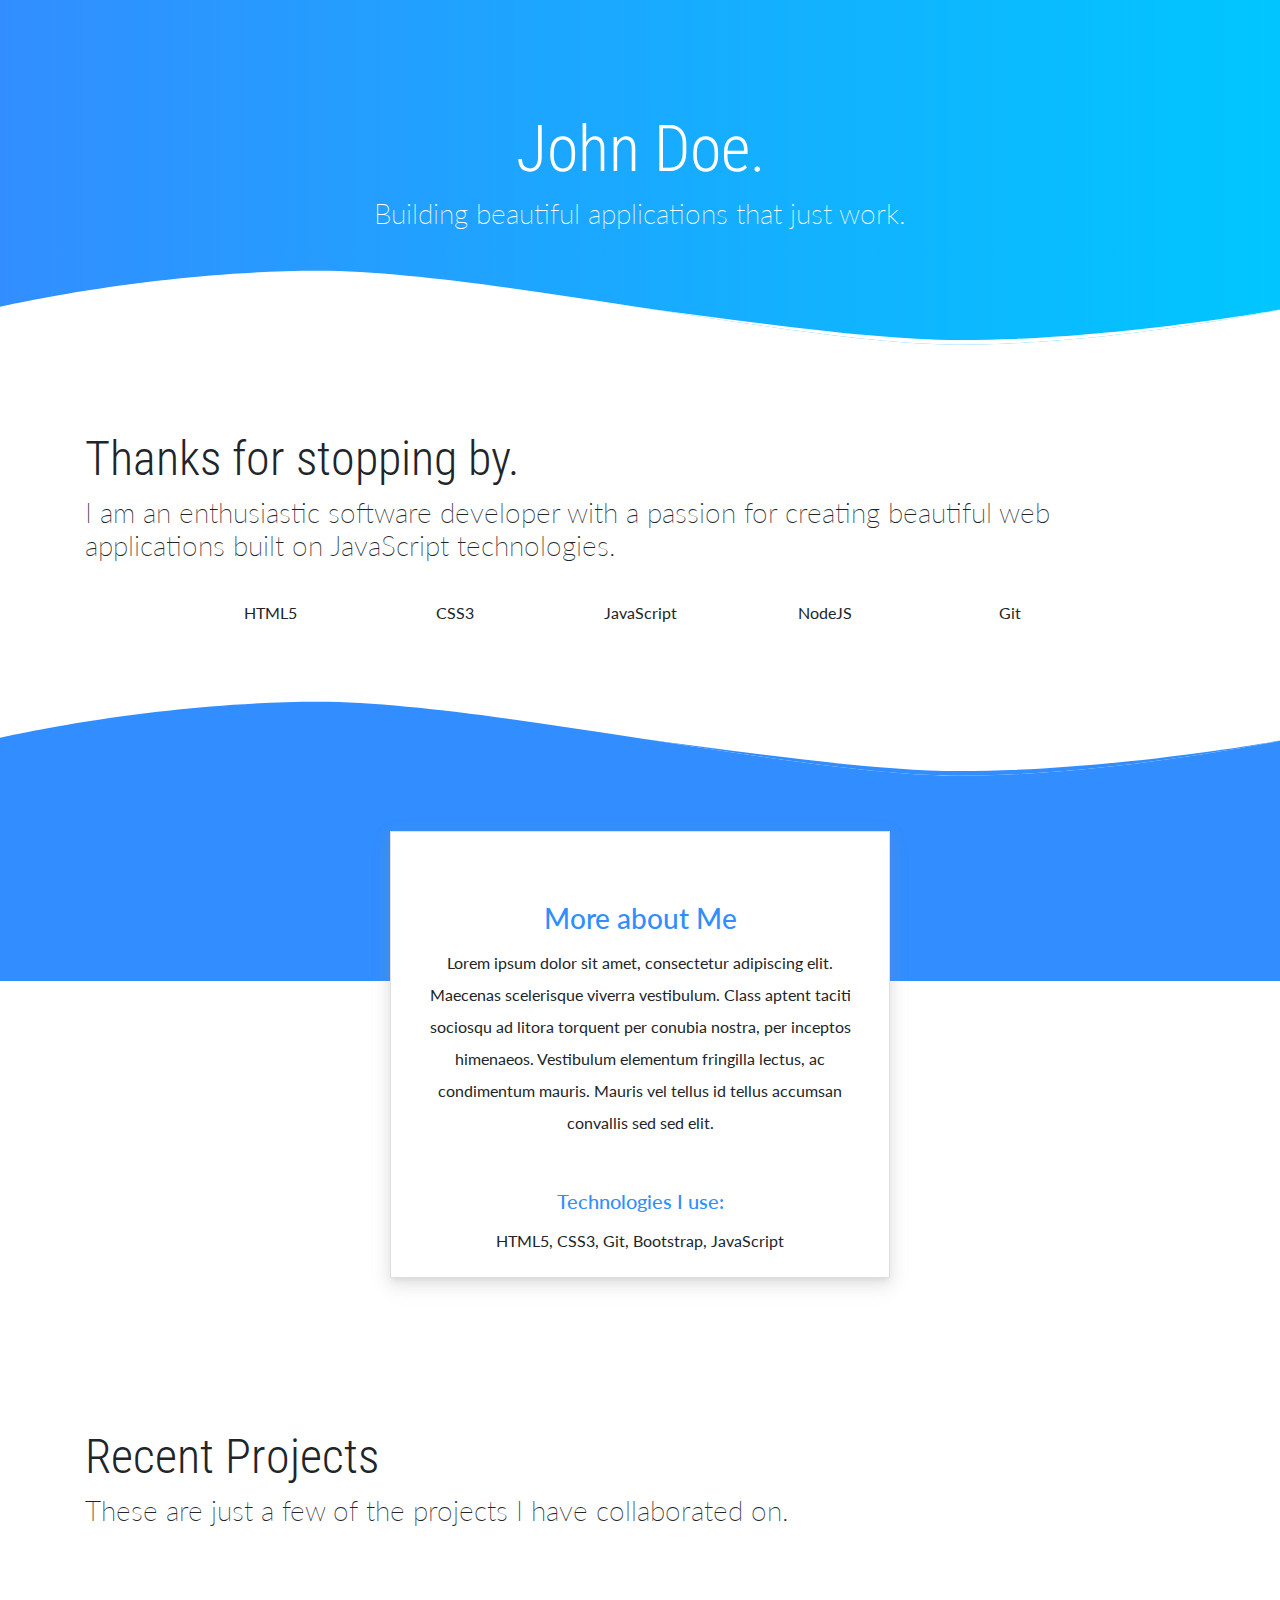
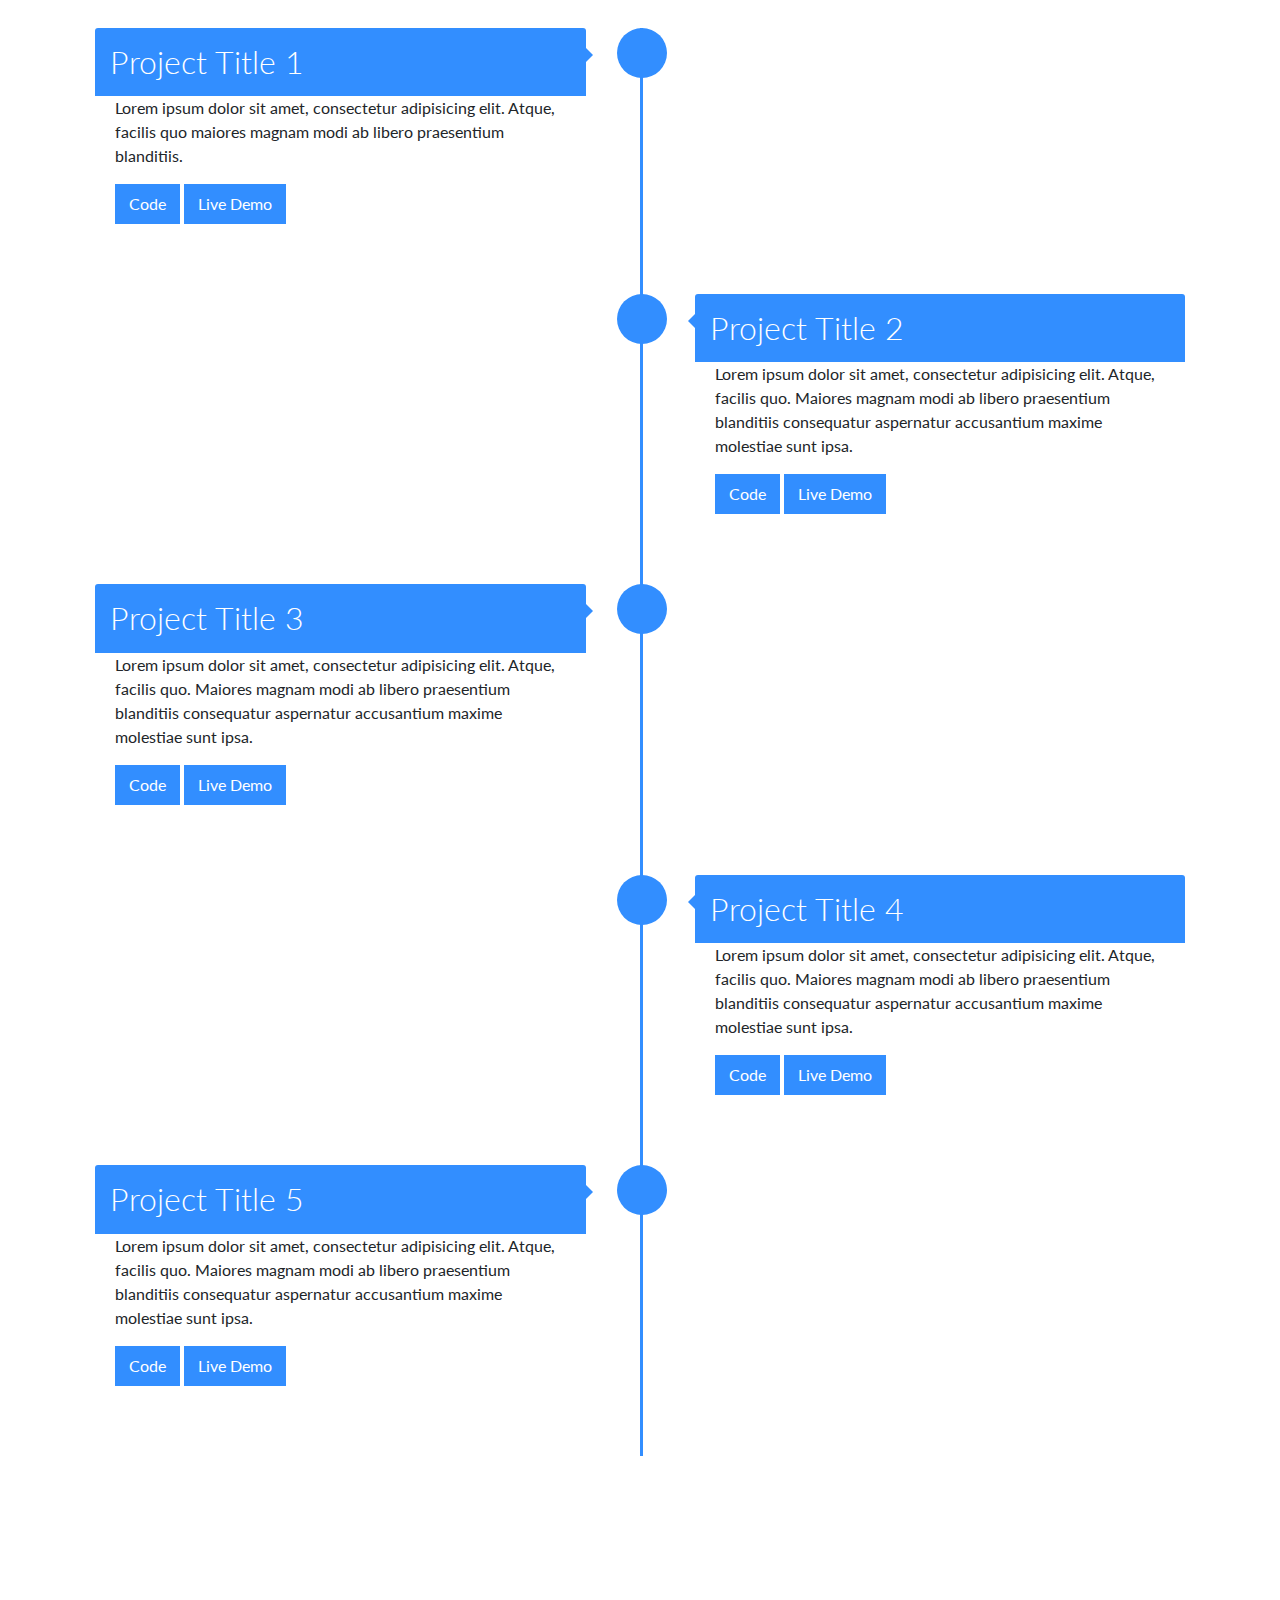
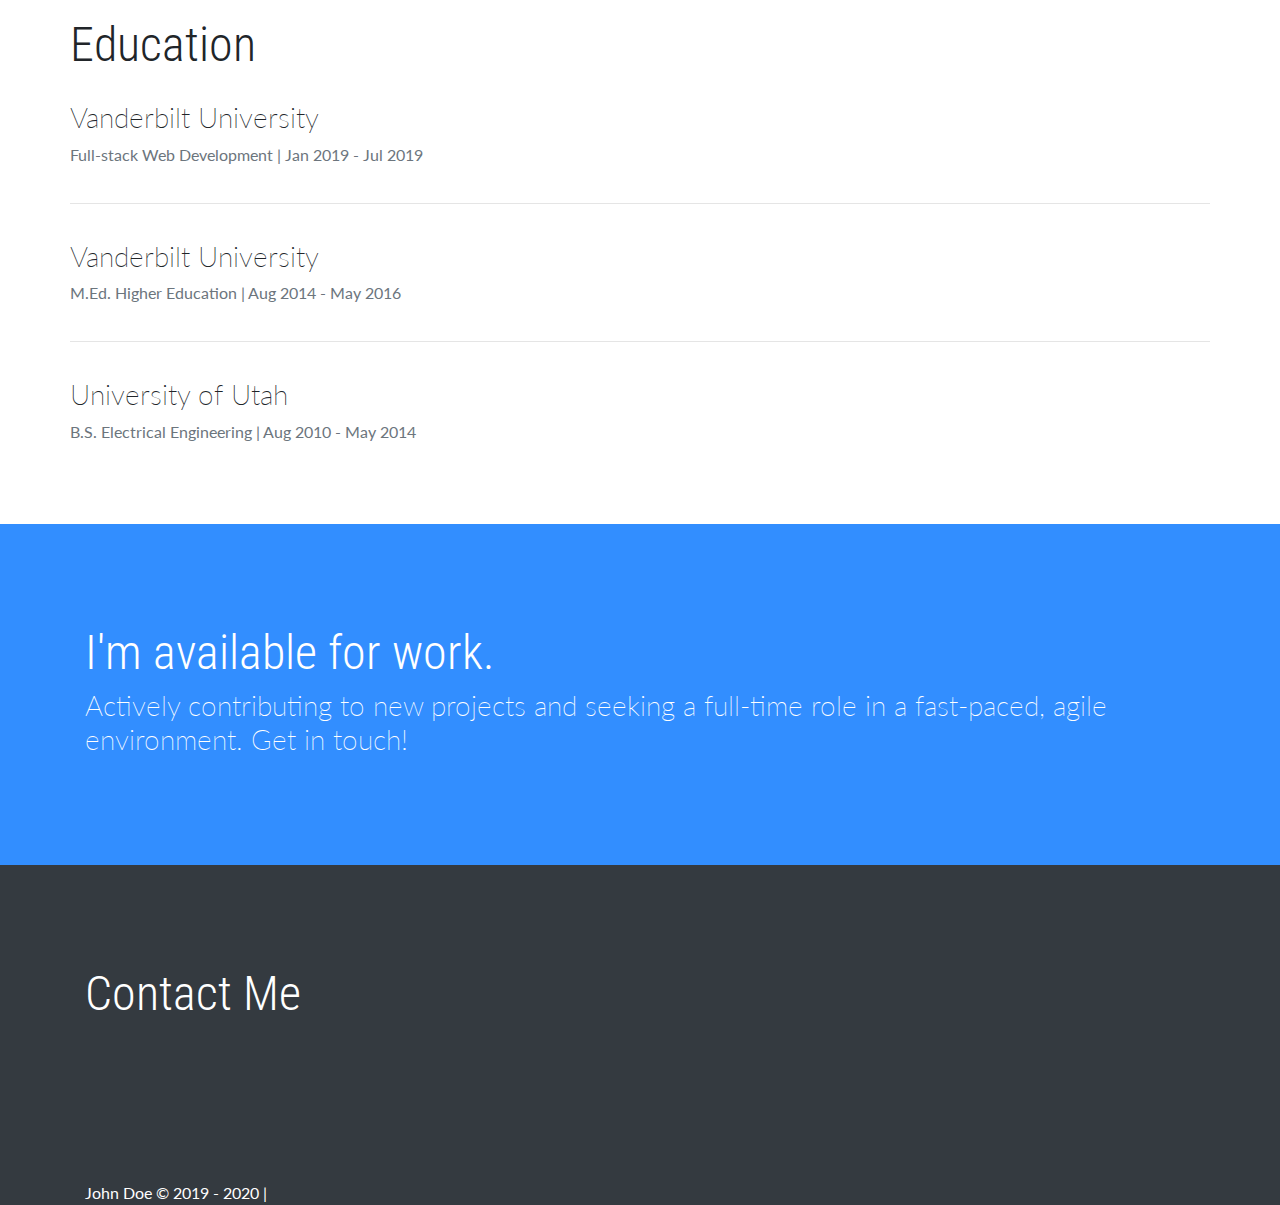
==== portfolio-template-02/index.html @ e802c21c "templates" ====
<!DOCTYPE html>
<html lang="en">

<head>
    <meta charset="UTF-8">
    <meta name="viewport" content="width=device-width, initial-scale=1.0">
    <meta http-equiv="X-UA-Compatible" content="ie=edge">

    <!-- Google Font -->
    <link href="https://fonts.googleapis.com/css?family=Lato:300,400,700" rel="stylesheet">
    <link href="https://fonts.googleapis.com/css?family=Roboto+Condensed:300,400,700" rel="stylesheet">

    <!-- Bootstrap CSS -->
    <link rel="stylesheet" href="https://stackpath.bootstrapcdn.com/bootstrap/4.3.1/css/bootstrap.min.css"
        integrity="sha384-ggOyR0iXCbMQv3Xipma34MD+dH/1fQ784/j6cY/iJTQUOhcWr7x9JvoRxT2MZw1T" crossorigin="anonymous" />

    <!-- Font Awesome -->
    <link rel="stylesheet" href="https://use.fontawesome.com/releases/v5.8.1/css/all.css"
        integrity="sha384-50oBUHEmvpQ+1lW4y57PTFmhCaXp0ML5d60M1M7uH2+nqUivzIebhndOJK28anvf" crossorigin="anonymous" />

    <!-- Custom styles for this template -->
    <link href="assets/css/app.css" rel="stylesheet" />
    <title>John Doe | Portfolio</title>
</head>

<body>

    <header>
        <div class="wave">
            <div class="container header-container">
                <h1 class="name">John Doe.</h1>
                <h3 class="subtitle text-center">Building beautiful applications that just work.</h3>
                <!-- <img src="assets/images/student.png" class="boy" alt="boy image" /> -->
            </div>
        </div>
        <div class="wave-svg">
            <svg xmlns="http://www.w3.org/2000/svg" fill="#fff" opacity="1" width="100%" height="80"
                preserveAspectRatio="none" viewBox="0 0 1600 200">
                <path d="M-8,95.3C-8,95.3,189,2,398,2s604,184.7,800,184.7s412-91.4,412-91.4V271H-8V95.3z" />
                <path
                    d="M1610,95.3c0,0-216,80-412,80c-98,0-245.8-40.5-395.1-80.9c149.4,46.2,297.1,92.3,395.1,92.3C1394,186.7,1610,95.3,1610,95.3z" />
            </svg>
        </div>
    </header>

    <section class="container">
        <h1 class="title">Thanks for stopping by.
        </h1>
        <h3 class="subtitle">I am an enthusiastic software developer with a passion for creating beautiful
            web
            applications
            built on
            JavaScript technologies. </h3>
    </section>


    <section class="container skill-container">
        <div class="row">
            <div class="col-md-10 offset-md-1">

                <div class="row text-center">
                    <div class="col">
                        <div class="skill-bar-title">
                            <i class="fab fa-html5 fa-3x"></i>
                            <p>HTML5</p>
                        </div>
                    </div>

                    <div class="col">
                        <div class="skill-bar-title">
                            <i class="fab fa-css3-alt fa-3x"></i>
                            <p>CSS3</p>
                        </div>
                    </div>
                    <div class="col">
                        <div class="skill-bar-title">
                            <i class="fab fa-js-square fa-3x"></i>
                            <p>JavaScript</p>
                        </div>
                    </div>
                    <div class="col">
                        <div class="skill-bar-title">
                            <i class="fab fa-node fa-3x"></i>
                            <p>NodeJS</p>
                        </div>
                    </div>
                    <div class="col">
                        <div class="skill-bar-title">
                            <i class="fab fa-git fa-3x"></i>
                            <p>Git</p>
                        </div>
                    </div>
                </div>
            </div>
        </div>

    </section>

    <div class="wave-svg-color">
        <svg xmlns="http://www.w3.org/2000/svg" fill="#328eff" opacity="1" width="100%" height="80"
            preserveAspectRatio="none" viewBox="0 0 1600 200">
            <path d="M-8,95.3C-8,95.3,189,2,398,2s604,184.7,800,184.7s412-91.4,412-91.4V271H-8V95.3z" />
            <path
                d="M1610,95.3c0,0-216,80-412,80c-98,0-245.8-40.5-395.1-80.9c149.4,46.2,297.1,92.3,395.1,92.3C1394,186.7,1610,95.3,1610,95.3z" />
        </svg>
    </div>

    <section class="container-color">
    </section>
    <section class="container">
        <div class="card custom-card">
            <div class="card-body">
                <span class="card-icon">
                    <i class="fas fa-code"></i>
                </span>

                <h3 class="card-title">More about Me</h3>
                <p class="card-text">Lorem ipsum dolor sit amet, consectetur adipiscing elit. Maecenas scelerisque
                    viverra vestibulum. Class aptent taciti sociosqu ad litora torquent per conubia nostra, per inceptos
                    himenaeos. Vestibulum elementum fringilla lectus, ac condimentum mauris. Mauris vel tellus id tellus
                    accumsan convallis sed sed elit. </p>
                <h5 class="card-title">
                    Technologies I use:
                </h5>
                <p class="card-text">
                    HTML5, CSS3, Git, Bootstrap, JavaScript
                </p>
            </div>
        </div>
    </section>





    <!-- TIMELINE -->
    <section class="container">
        <h1 class="title">Recent Projects</h1>
        <h3 class="subtitle">These are just a few of the projects I have collaborated on.</h3>
    </section>


    <div class="container">
        <div id="timeline">
            <div class="timeline-item">
                <div class="timeline-icon">
                    <i class="fas fa-star fa-align"></i>

                </div>
                <div class="timeline-content">
                    <h2>Project Title 1</h2>
                    <p>
                        Lorem ipsum dolor sit amet, consectetur adipisicing elit.
                        Atque, facilis quo maiores magnam modi ab libero praesentium blanditiis.
                    </p>
                    <a href="https://github.com" class="btn"><i class="fab fa-github"></i> Code</a>
                    <a href="#" class="btn"><i class="fas fa-tv"></i> Live Demo</a>
                </div>
            </div>

            <div class="timeline-item">
                <div class="timeline-icon">
                    <i class="fas fa-star fa-align"></i>

                </div>
                <div class="timeline-content right">
                    <h2>Project Title 2</h2>
                    <p>
                        Lorem ipsum dolor sit amet, consectetur adipisicing elit. Atque, facilis quo. Maiores magnam
                        modi ab libero praesentium blanditiis consequatur aspernatur accusantium maxime molestiae sunt
                        ipsa.
                    </p>
                    <a href="https://github.com" class="btn"><i class="fab fa-github"></i> Code</a>
                    <a href="#" class="btn"><i class="fas fa-tv"></i> Live Demo</a>
                </div>
            </div>

            <div class="timeline-item">
                <div class="timeline-icon">
                    <i class="fas fa-star fa-align"></i>
                </div>
                <div class="timeline-content">
                    <h2>Project Title 3</h2>
                    <p>
                        Lorem ipsum dolor sit amet, consectetur adipisicing elit. Atque, facilis quo. Maiores magnam
                        modi ab libero praesentium blanditiis consequatur aspernatur accusantium maxime molestiae sunt
                        ipsa.
                    </p>
                    <a href="https://github.com" class="btn"><i class="fab fa-github"></i> Code</a>
                    <a href="#" class="btn"><i class="fas fa-tv"></i> Live Demo</a>

                </div>
            </div>

            <div class="timeline-item">
                <div class="timeline-icon">
                    <i class="fas fa-star fa-align"></i>

                </div>
                <div class="timeline-content right">
                    <h2>Project Title 4</h2>
                    <p>
                        Lorem ipsum dolor sit amet, consectetur adipisicing elit. Atque, facilis quo. Maiores magnam
                        modi ab libero praesentium blanditiis consequatur aspernatur accusantium maxime molestiae sunt
                        ipsa.
                    </p>
                    <a href="https://github.com" class="btn"><i class="fab fa-github"></i> Code</a>
                    <a href="#" class="btn"><i class="fas fa-tv"></i> Live Demo</a>
                </div>
            </div>

            <div class="timeline-item">
                <div class="timeline-icon">
                    <i class="fas fa-star fa-align"></i>
                </div>
                <div class="timeline-content">
                    <h2>Project Title 5</h2>
                    <p>
                        Lorem ipsum dolor sit amet, consectetur adipisicing elit. Atque, facilis quo. Maiores magnam
                        modi ab libero praesentium blanditiis consequatur aspernatur accusantium maxime molestiae sunt
                        ipsa.
                    </p>
                    <a href="https://github.com" class="btn"><i class="fab fa-github"></i> Code</a>
                    <a href="#" class="btn"><i class="fas fa-tv"></i> Live Demo</a>
                </div>
            </div>
        </div>
    </div>


    <!-- EDUCATION -->
    <section class="container education-container">
        <h1 class="title">Education </h1>
        <article class="education-item">
            <h3 class="subtitle">Vanderbilt University</h3>
            <span class="text-muted">Full-stack Web Development | Jan 2019 - Jul 2019</span>
        </article>
        <hr />
        <article class="education-item">
            <h3 class="subtitle">Vanderbilt University</h3>
            <span class="text-muted">M.Ed. Higher Education | Aug 2014 - May 2016</span>
        </article>
        <hr />
        <article class="education-item">
            <h3 class="subtitle">University of Utah</h3>
            <span class="text-muted">B.S. Electrical Engineering | Aug 2010 - May 2014</span>
        </article>



    </section>

    <!-- AVAILABLE FOR WORK -->
    <section class="container-color">
        <div class="container">
            <h1 class="title">I'm available for work.
            </h1>
            <h3 class="subtitle">Actively contributing to new projects and seeking a full-time role in a fast-paced,
                agile environment. Get in touch!</h3>
        </div>
    </section>

    <!-- FOOTER -->
    <section class="container-dark">
        <div class="container">
            <h1>Contact Me</h1>
            <h3 class="intro subtitle">
                <a href="https://twitter.com" class="social-icon"><i class="fab fa-twitter"></i></a>
                <a href="https://linkedin.com/in" class="social-icon"><i class="fab fa-linkedin"></i></a>
                <a href="jttps://github.com/" class="social-icon"><i class="fab fa-github"></i></a>
                <a href="mailto:<YOUREMAIL>" class="social-icon"><i class="fas fa-envelope"></i></a>
            </h3>
        </div>
    </section>

    <footer>
        <div class="container">
            John Doe &copy; 2019 - 2020 |

        </div>
    </footer>


    <script src="https://code.jquery.com/jquery-3.3.1.slim.min.js"
        integrity="sha384-q8i/X+965DzO0rT7abK41JStQIAqVgRVzpbzo5smXKp4YfRvH+8abtTE1Pi6jizo"
        crossorigin="anonymous"></script>
    <script src="https://cdnjs.cloudflare.com/ajax/libs/popper.js/1.14.6/umd/popper.min.js"
        integrity="sha384-wHAiFfRlMFy6i5SRaxvfOCifBUQy1xHdJ/yoi7FRNXMRBu5WHdZYu1hA6ZOblgut"
        crossorigin="anonymous"></script>
    <script src="https://stackpath.bootstrapcdn.com/bootstrap/4.2.1/js/bootstrap.min.js"
        integrity="sha384-B0UglyR+jN6CkvvICOB2joaf5I4l3gm9GU6Hc1og6Ls7i6U/mkkaduKaBhlAXv9k"
        crossorigin="anonymous"></script>
    <script src="assets/js/app.js"></script>
</body>

</html>
---- portfolio-template-02/assets/css/app.css ----
html, body {
  font-family: 'Lato', sans-serif;
}

h1 {
  font-size:3em;
  font-family: 'Roboto Condensed', sans-serif;
  font-weight: 300;
}

.name {
  font-size:4em;
  font-family: 'Roboto Condensed', sans-serif;
  font-weight: 300;
}

footer {
  background-color: #343a40;
  color: #fff;
  display: flex;
  align-items: flex-start;
}

footer a {
  color: #fff;
}

.header-container {
  display: flex;
  align-items: center;
  flex-direction: column;
}

.wave {
  background: linear-gradient(to left, #00c6ff, #328eff);
  min-height: 350px;
  color: #fff;
  display: flex;
  flex-direction: column;
  justify-content: center;
  align-items: center;
}

.wave-svg{
  width: 100%;
  transform: translateY(-80px);
}

.wave-svg-secondary{
  width: 100%;
}

.wave-svg-color {
  margin-top: 30px;
}

.custom-card {
  transform: translateY(-150px);
  text-align: center;
  width:500px;
  max-width: 90%;
  margin: 0 auto;
  
}

.card {
  border-radius: 0;
  box-shadow:0 8px 17px 2px rgba(152,152,152,0.14),0 3px 14px 2px rgba(152,152,152,0.12),0 5px 5px -3px rgba(152,152,152,0.2);
}

.education-container {
  padding: 60px 0;
}

.education-item {
  padding: 20px 0;
}

.container-color, .container-dark {
  padding: 100px 0;
  color: #fff;
}

.container-color {
  background-color: #328eff;
}

.container-dark {
  background-color: #343a40;
}

.card-title {
  margin-top: 50px;
  color: #328eff;
  text-align: center;
}

.card-text {
  line-height: 2;
}

.card-icon{
  color: #328eff;
  font-size: 50px;
}

.subtitle {
    font-weight: 200;
}
.boy {
    display: block;
    height: 200px;
    margin-top: 50px;
}

.start-project-card {
    min-height: 200px;
    width: 100%;
}

.card-flex{
    display: flex;
    align-items: flex-start;
    justify-content: center;
    flex-direction: column;
}

.social-icon {
    color: #fff;
    font-size: 36px;
    margin-right: 40px;
}

.skill-container{
    padding: 30px;
}

.fa-align {
  margin: auto;
  color: #fff;
} 

#timeline .timeline-item:after, #timeline .timeline-item:before {
	 content: '';
	 display: block;
	 width: 100%;
	 clear: both;
}
 
 #timeline {
	 width: 100%;
	 margin: 100px auto;
	 position: relative;
	 padding: 0 10px;
	 transition: all 0.4s ease;
}
 #timeline:before {
	 content: "";
	 width: 3px;
	 height: 100%;
	 background: #328eff;
	 left: 50%;
	 top: 0;
	 position: absolute;
}
 #timeline:after {
	 content: "";
	 clear: both;
	 display: table;
	 width: 100%;
}
 #timeline .timeline-item {
	 margin-bottom: 50px;
	 position: relative;
}
 #timeline .timeline-item .timeline-icon {
	 background: #328eff;
	 width: 50px;
	 height: 50px;
	 position: absolute;
	 top: 0;
	 left: 50%;
	 overflow: hidden;
	 margin-left: -23px;
	 border-radius: 50%;
}
 #timeline .timeline-item .timeline-icon {
	 display:flex;
}
 #timeline .timeline-item .timeline-content {
	 width: 45%;
	 background: #fff;
	 padding: 20px;
	 border-radius: 0;
	 transition: all 0.3s ease;
}
 #timeline .timeline-item .timeline-content h2 {
	 padding: 15px;
	 background: #328eff;
	 color: #fff;
	 margin: -20px -20px 0 -20px;
	 font-weight: 300;
	 -webkit-border-radius: 3px 3px 0 0;
	 -moz-border-radius: 3px 3px 0 0;
	 -ms-border-radius: 3px 3px 0 0;
	 border-radius: 3px 3px 0 0;
}
 #timeline .timeline-item .timeline-content:before {
	 content: '';
	 position: absolute;
	 left: 45%;
	 top: 20px;
	 width: 0;
	 height: 0;
	 border-top: 7px solid transparent;
	 border-bottom: 7px solid transparent;
	 border-left: 7px solid #328eff;
}
 #timeline .timeline-item .timeline-content.right {
	 float: right;
}
 #timeline .timeline-item .timeline-content.right:before {
	 content: '';
	 right: 45%;
	 left: inherit;
	 border-left: 0;
	 border-right: 7px solid #328eff;
}
 .btn {
	 background-color: #328eff;
   border: 2px solid #328eff;
   color: #fff;
   border-radius: 0;

}

 @media screen and (max-width: 768px) {
	 #timeline {
		 margin: 30px;
		 padding: 0px;
		 width: 90%;
	}
	 #timeline:before {
		 left: 0;
	}
	 #timeline .timeline-item .timeline-content {
		 width: 90%;
		 float: right;
	}
	 #timeline .timeline-item .timeline-content:before, #timeline .timeline-item .timeline-content.right:before {
		 left: 10%;
		 margin-left: -6px;
		 border-left: 0;
		 border-right: 7px solid #328eff;
	}
	 #timeline .timeline-item .timeline-icon {
		 left: 0;
	}
}
 


.modal {
  position: fixed;
  top: 0;
  right: 0;
  bottom: 0;
  left: 0;
  overflow: hidden;
}

.modal-dialog {
  position: fixed;
  margin: 0;
  min-width: 100%;
  height: 100%;
  padding: 0;
}

.modal-content {
  position: absolute;
  top: 0;
  right: 0;
  bottom: 0;
  left: 0;
  border-radius: 0;
  box-shadow: none;
}

.modal-header {
  position: absolute;
  top: 0;
  right: 0;
  left: 0;
  height: 50px;
  padding: 10px;
  background: #328eff;
  border: 0;
  border-radius: 0;
}

.modal-title {
  font-weight: 300;
  font-size: 2em;
  color: #fff;
  line-height: 30px;
}

.modal-body {
  position: absolute;
  top: 50px;
  bottom: 60px;
  width: 100%;
  font-weight: 300;
  overflow: auto;
}

.modal-footer {
  position: absolute;
  right: 0;
  bottom: 0;
  left: 0;
  height: 60px;
  padding: 10px;
  background: #f1f3f5;
}
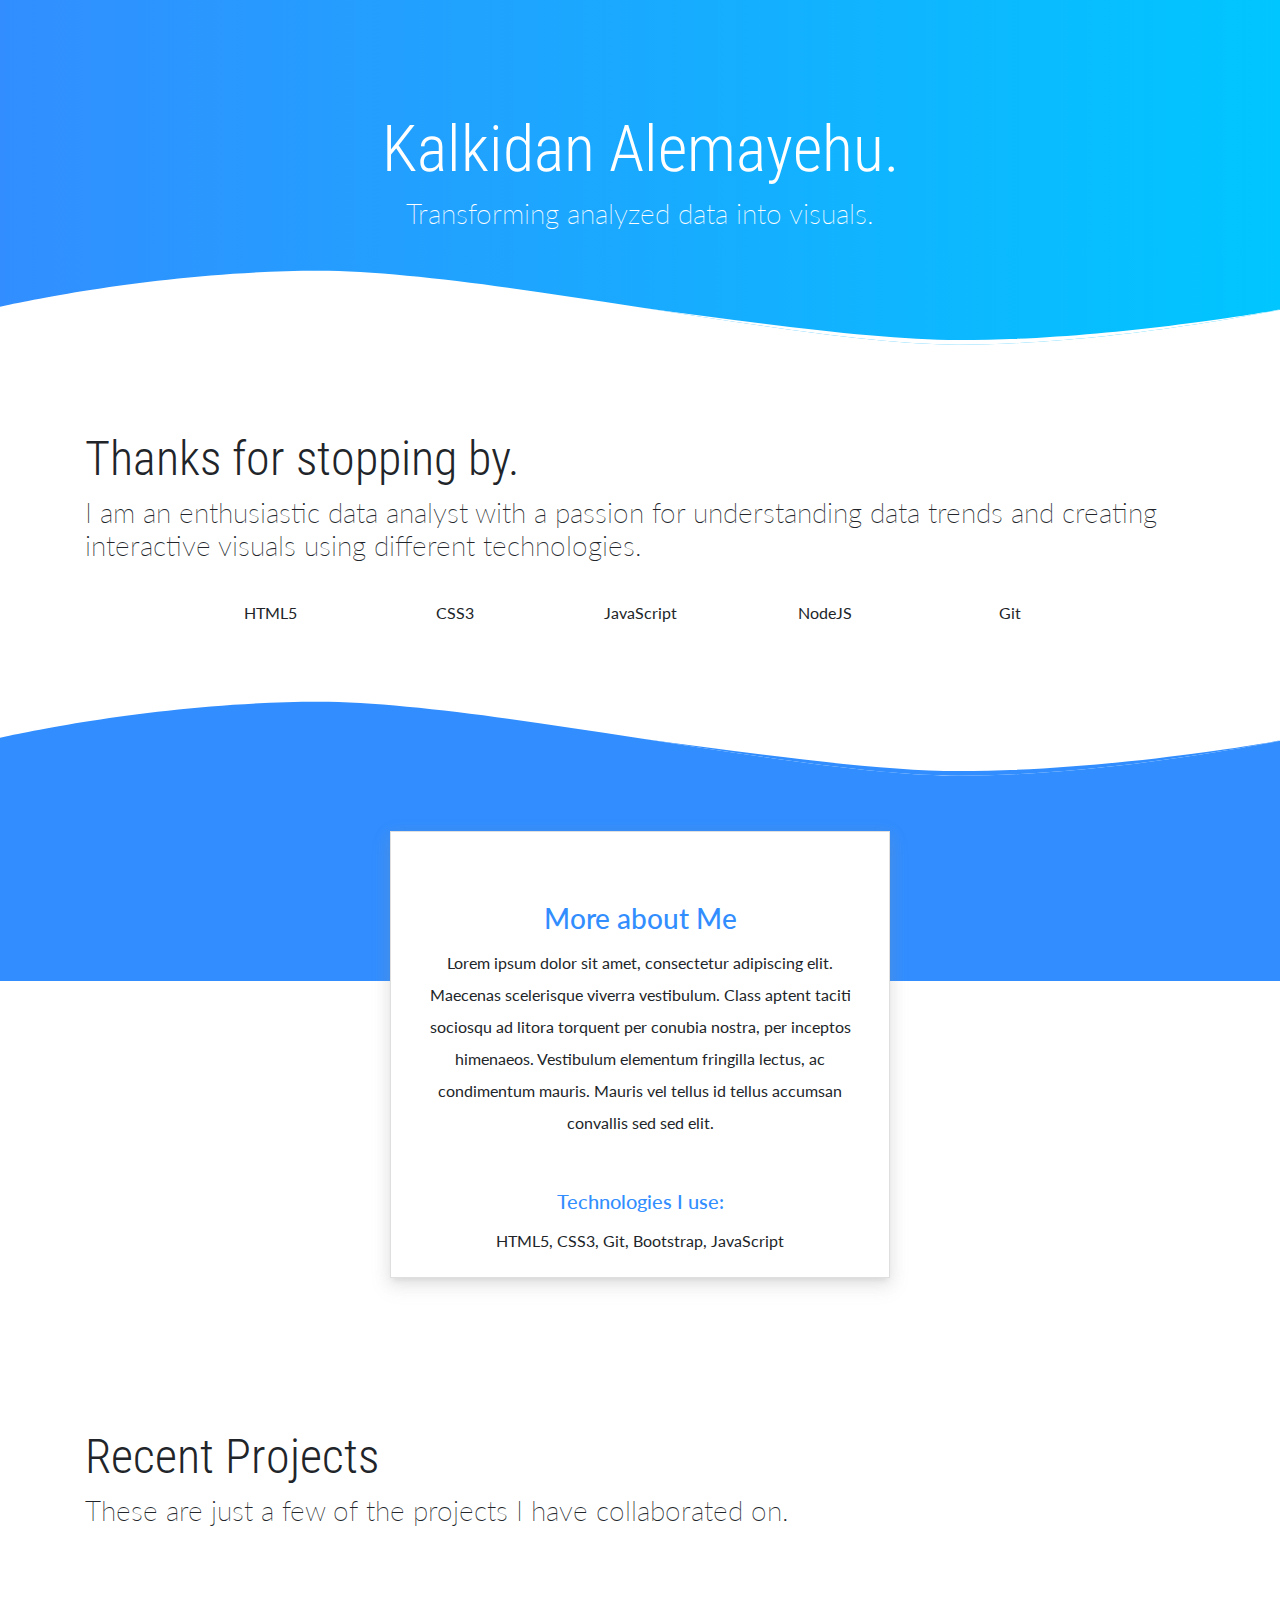
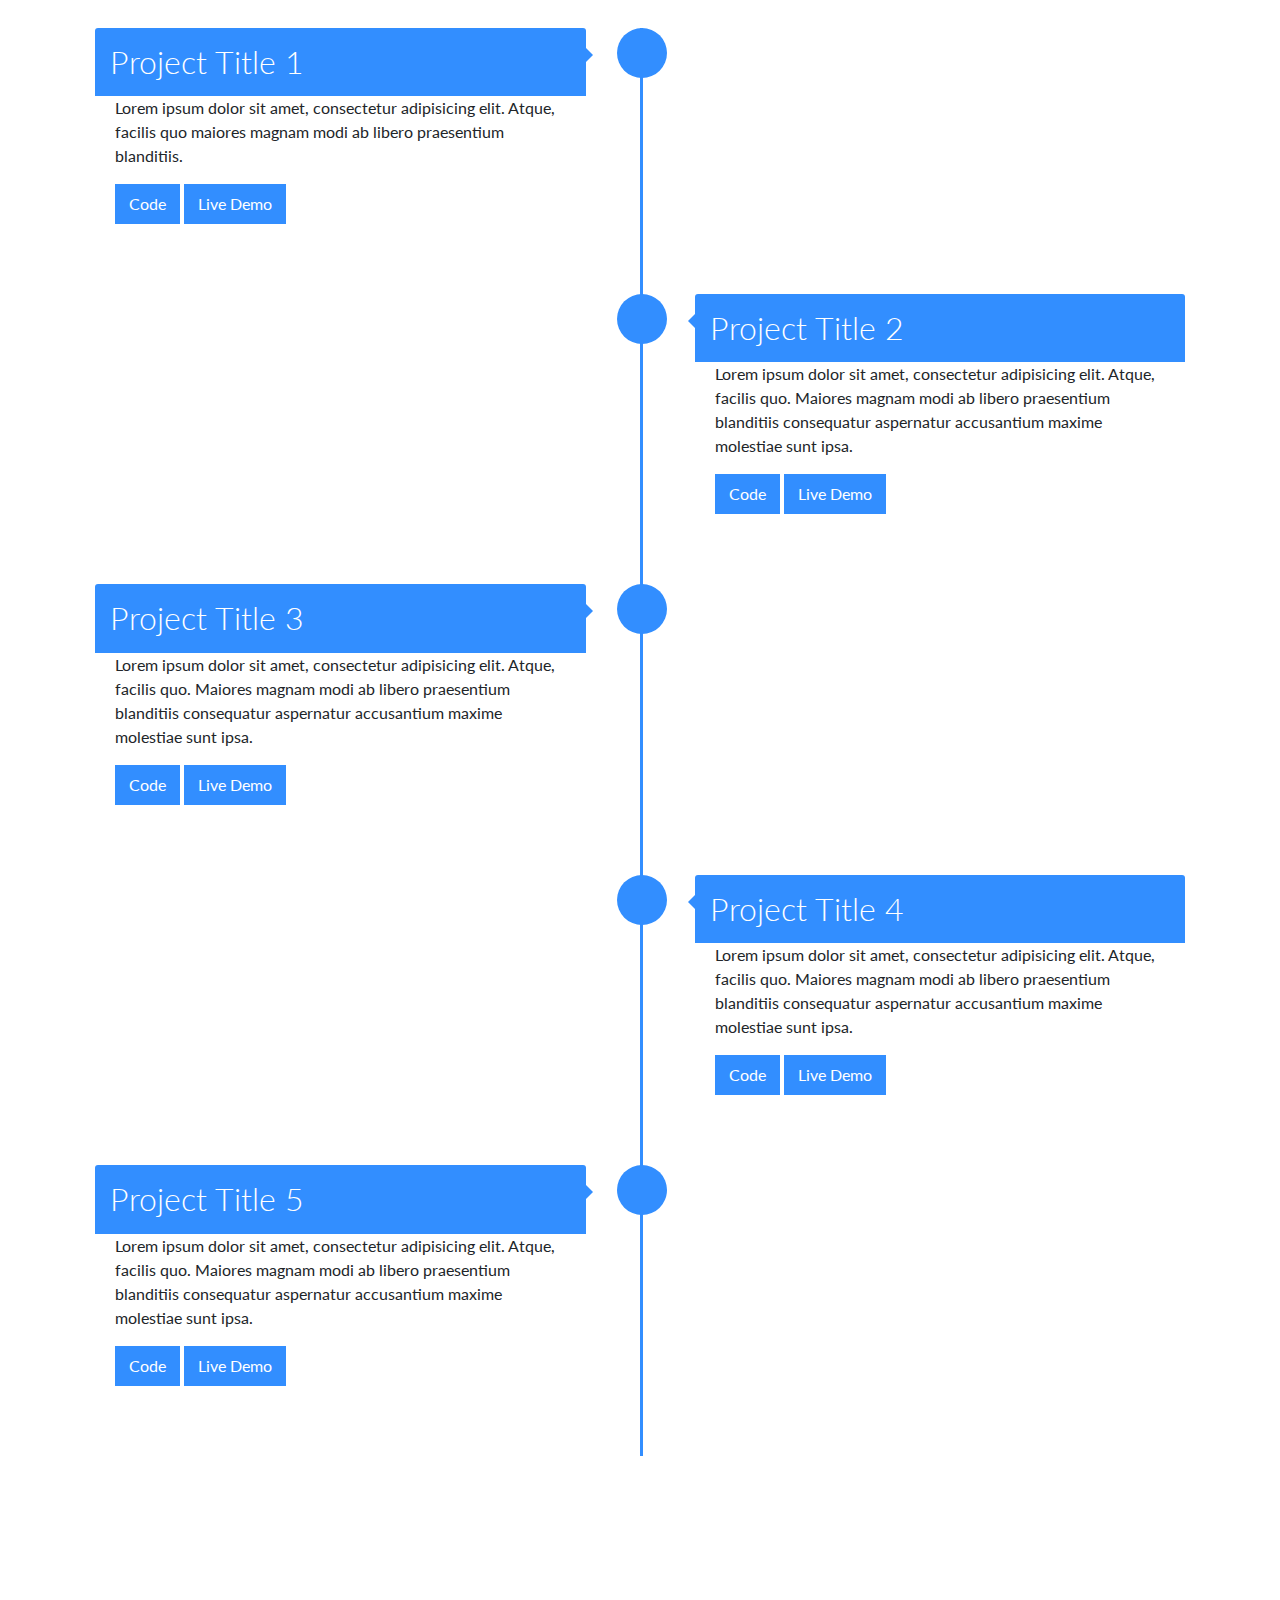
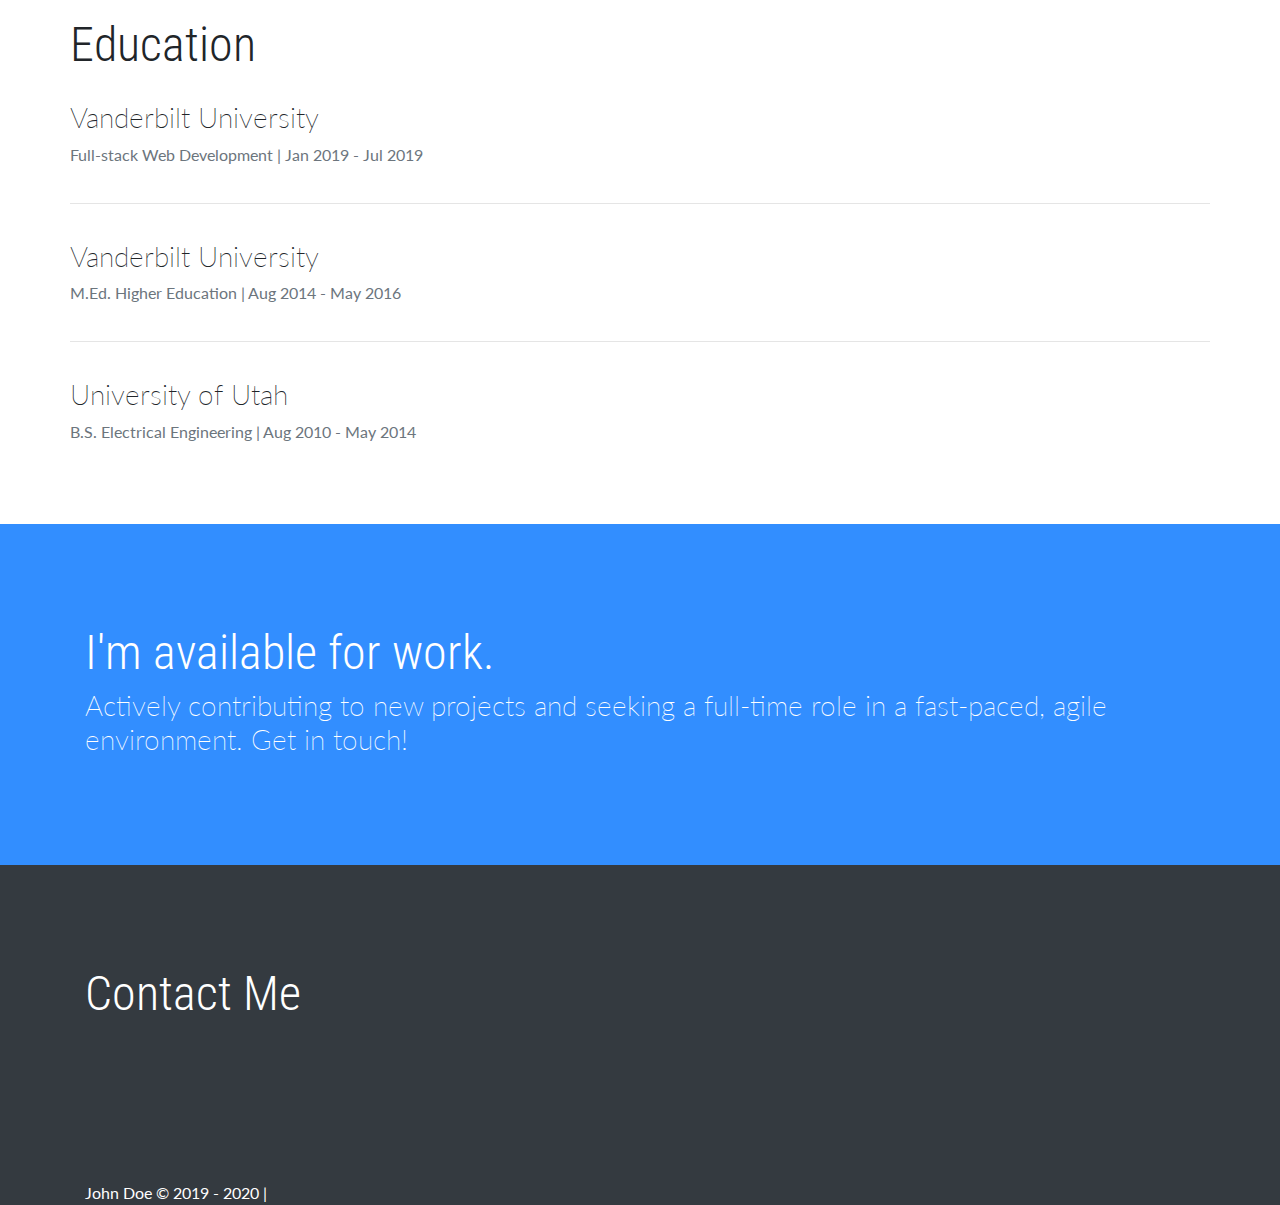
==== commit 22f6b377: "Personal portfolio" ====
--- a/portfolio-template-02/index.html
+++ b/portfolio-template-02/index.html
@@ -20,7 +20,7 @@
 
     <!-- Custom styles for this template -->
     <link href="assets/css/app.css" rel="stylesheet" />
-    <title>John Doe | Portfolio</title>
+    <title>Kalkidan Alemayehu | Portfolio</title>
 </head>
 
 <body>
@@ -28,8 +28,8 @@
     <header>
         <div class="wave">
             <div class="container header-container">
-                <h1 class="name">John Doe.</h1>
-                <h3 class="subtitle text-center">Building beautiful applications that just work.</h3>
+                <h1 class="name">Kalkidan Alemayehu.</h1>
+                <h3 class="subtitle text-center">Transforming analyzed data into visuals.</h3>
                 <!-- <img src="assets/images/student.png" class="boy" alt="boy image" /> -->
             </div>
         </div>
@@ -46,11 +46,7 @@
     <section class="container">
         <h1 class="title">Thanks for stopping by.
         </h1>
-        <h3 class="subtitle">I am an enthusiastic software developer with a passion for creating beautiful
-            web
-            applications
-            built on
-            JavaScript technologies. </h3>
+        <h3 class="subtitle">I am an enthusiastic data analyst with a passion for understanding data trends and creating interactive visuals using different technologies.</h3>
     </section>
 
 
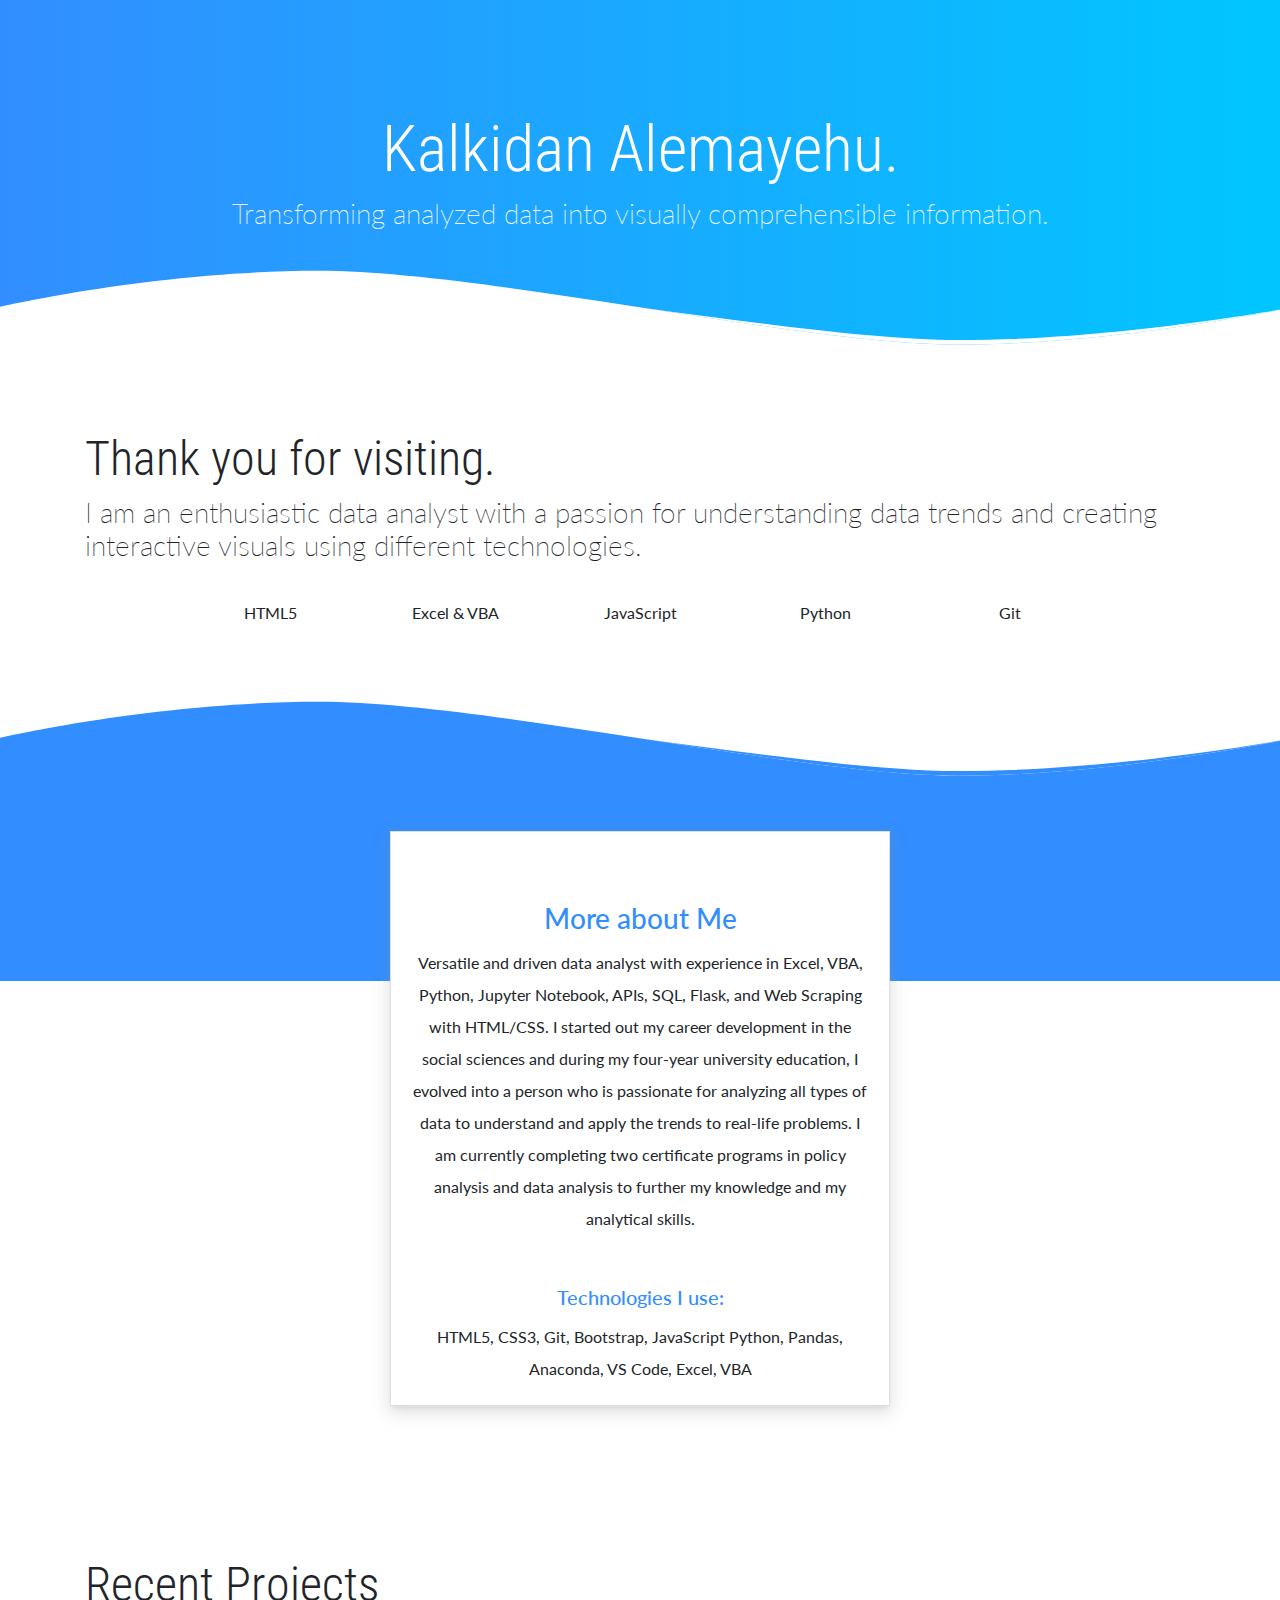
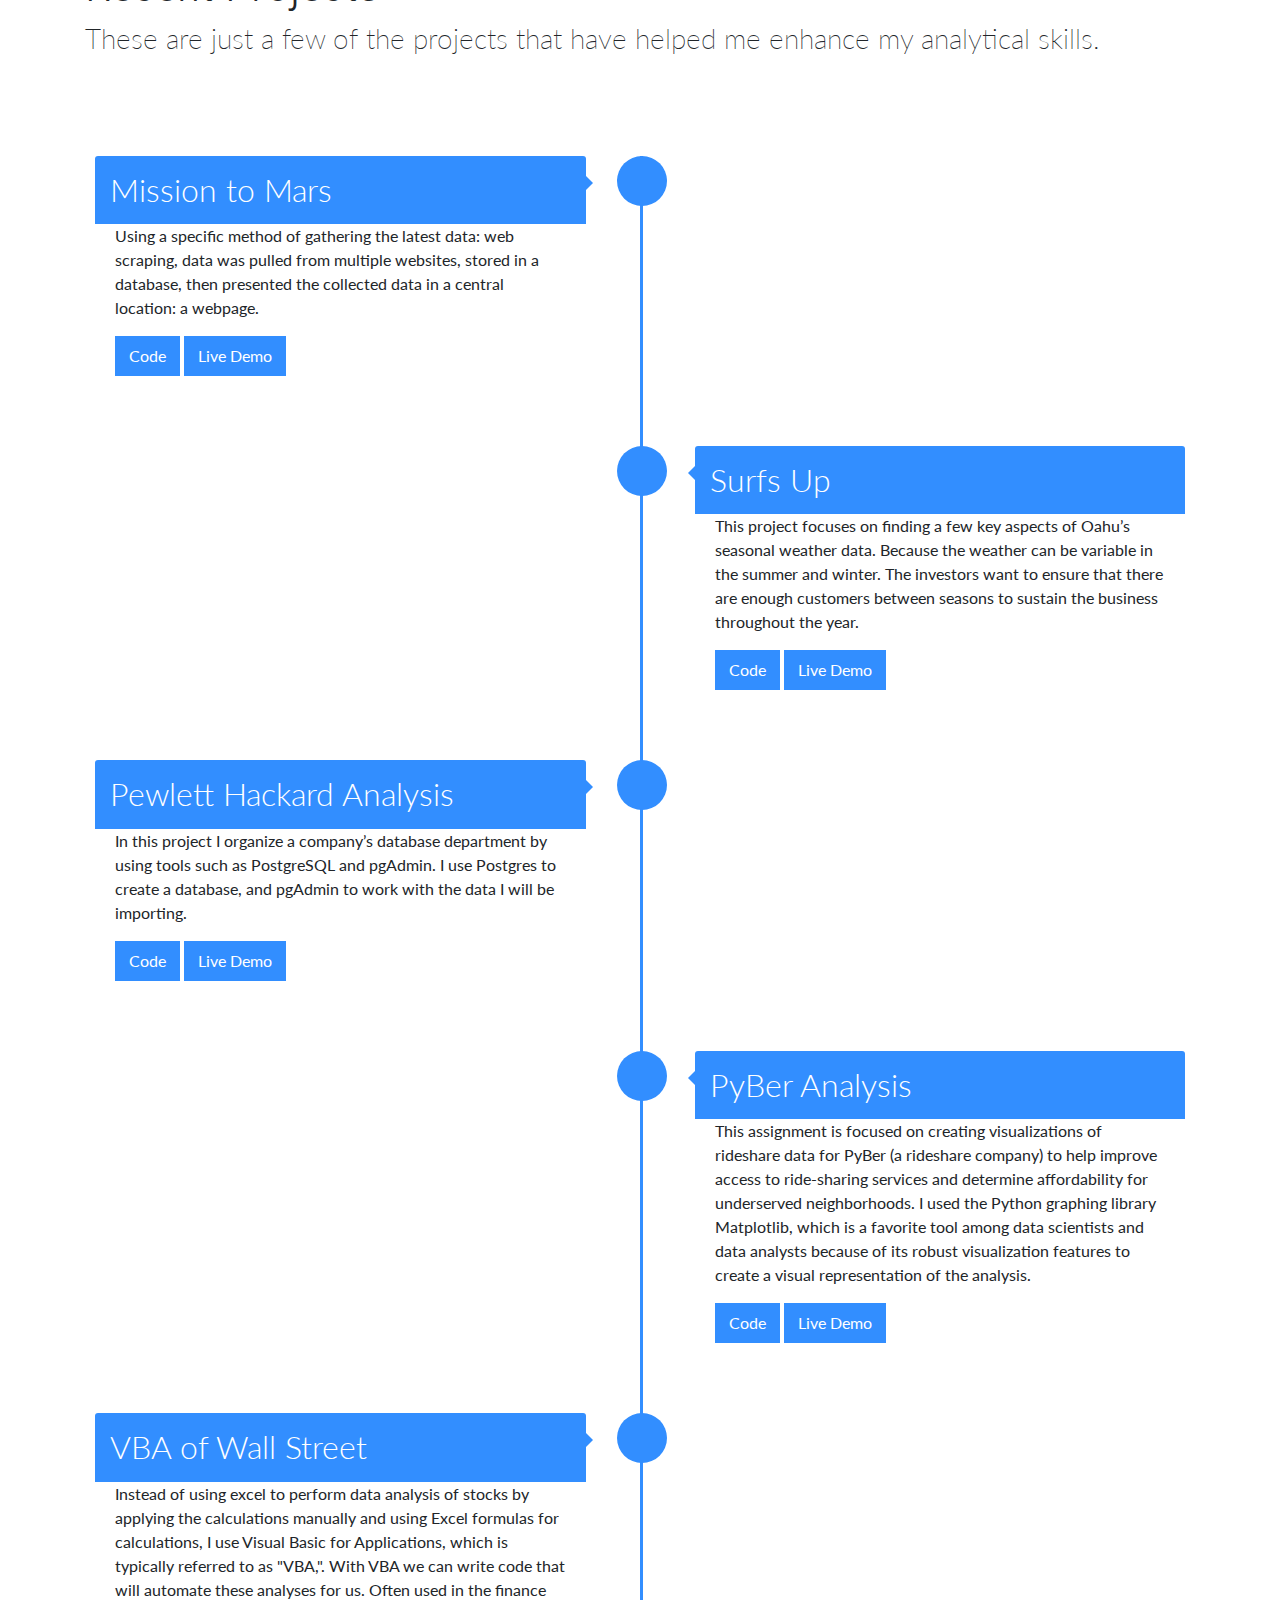
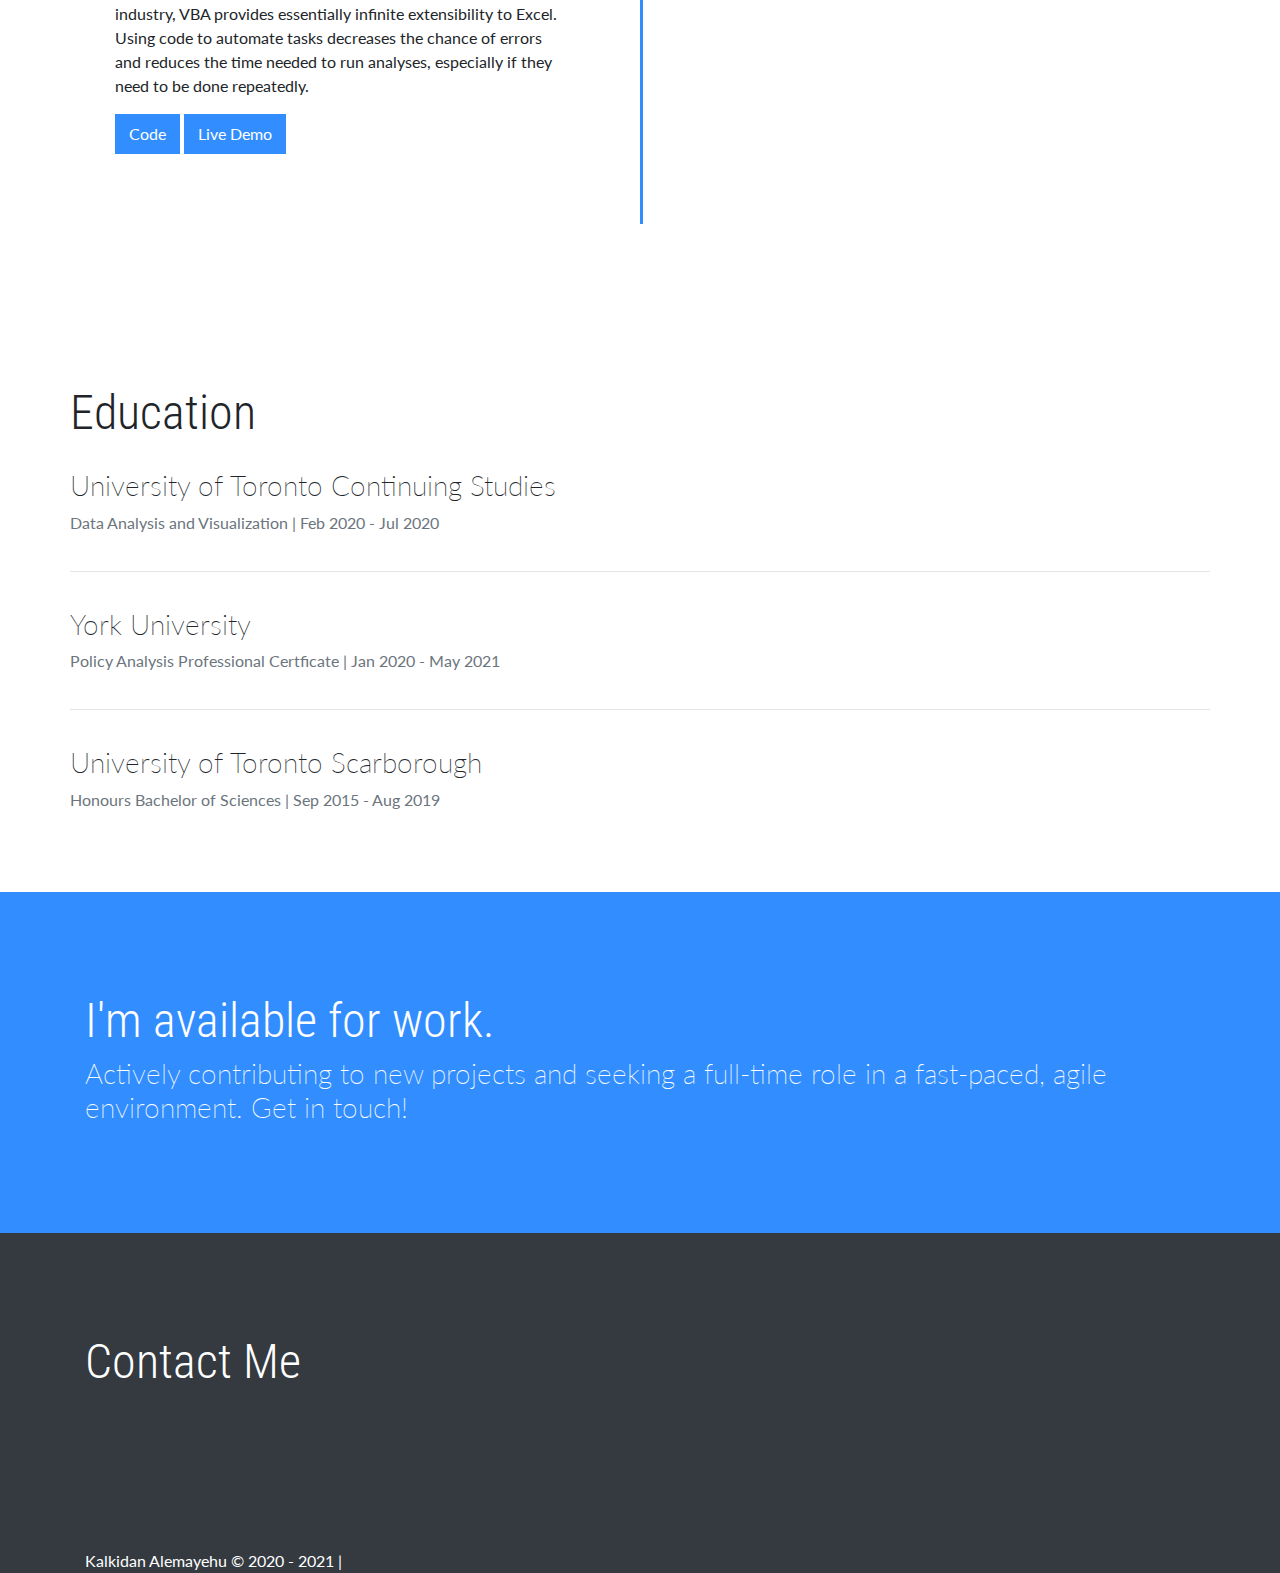
==== commit 0ad571d6: "Personal Portfolio" ====
--- a/portfolio-template-02/index.html
+++ b/portfolio-template-02/index.html
@@ -29,7 +29,7 @@
         <div class="wave">
             <div class="container header-container">
                 <h1 class="name">Kalkidan Alemayehu.</h1>
-                <h3 class="subtitle text-center">Transforming analyzed data into visuals.</h3>
+                <h3 class="subtitle text-center">Transforming analyzed data into visually comprehensible information.</h3>
                 <!-- <img src="assets/images/student.png" class="boy" alt="boy image" /> -->
             </div>
         </div>
@@ -44,7 +44,7 @@
     </header>
 
     <section class="container">
-        <h1 class="title">Thanks for stopping by.
+        <h1 class="title">Thank you for visiting.
         </h1>
         <h3 class="subtitle">I am an enthusiastic data analyst with a passion for understanding data trends and creating interactive visuals using different technologies.</h3>
     </section>
@@ -64,8 +64,8 @@
 
                     <div class="col">
                         <div class="skill-bar-title">
-                            <i class="fab fa-css3-alt fa-3x"></i>
-                            <p>CSS3</p>
+                            <i class="fas fa-file-excel fa-3x"></i>
+                            <p>Excel & VBA</p>
                         </div>
                     </div>
                     <div class="col">
@@ -76,13 +76,13 @@
                     </div>
                     <div class="col">
                         <div class="skill-bar-title">
-                            <i class="fab fa-node fa-3x"></i>
-                            <p>NodeJS</p>
-                        </div>
-                    </div>
-                    <div class="col">
-                        <div class="skill-bar-title">
-                            <i class="fab fa-git fa-3x"></i>
+                            <i class="fab fa-python fa-3x"></i>
+                            <p>Python</p>
+                        </div>
+                    </div>
+                    <div class="col">
+                        <div class="skill-bar-title">
+                            <i class="fab fa-github fa-3x"></i>
                             <p>Git</p>
                         </div>
                     </div>
@@ -111,15 +111,20 @@
                 </span>
 
                 <h3 class="card-title">More about Me</h3>
-                <p class="card-text">Lorem ipsum dolor sit amet, consectetur adipiscing elit. Maecenas scelerisque
-                    viverra vestibulum. Class aptent taciti sociosqu ad litora torquent per conubia nostra, per inceptos
-                    himenaeos. Vestibulum elementum fringilla lectus, ac condimentum mauris. Mauris vel tellus id tellus
-                    accumsan convallis sed sed elit. </p>
+                <p class="card-text">Versatile and driven data analyst with experience in Excel, 
+                    VBA, Python, Jupyter Notebook, APIs, SQL, Flask, and Web Scraping with HTML/CSS. 
+                    I started out my career development in the social sciences and during my four-year 
+                    university education, I evolved into a person who is passionate for analyzing all 
+                    types of data to understand and apply the trends to real-life problems. 
+                    I am currently completing two certificate programs in policy analysis and data 
+                    analysis to further my knowledge and my analytical skills. 
+                </p>
                 <h5 class="card-title">
                     Technologies I use:
                 </h5>
                 <p class="card-text">
                     HTML5, CSS3, Git, Bootstrap, JavaScript
+                    Python, Pandas, Anaconda, VS Code, Excel, VBA
                 </p>
             </div>
         </div>
@@ -132,7 +137,7 @@
     <!-- TIMELINE -->
     <section class="container">
         <h1 class="title">Recent Projects</h1>
-        <h3 class="subtitle">These are just a few of the projects I have collaborated on.</h3>
+        <h3 class="subtitle">These are just a few of the projects that have helped me enhance my analytical skills.</h3>
     </section>
 
 
@@ -144,13 +149,15 @@
 
                 </div>
                 <div class="timeline-content">
-                    <h2>Project Title 1</h2>
-                    <p>
-                        Lorem ipsum dolor sit amet, consectetur adipisicing elit.
-                        Atque, facilis quo maiores magnam modi ab libero praesentium blanditiis.
-                    </p>
-                    <a href="https://github.com" class="btn"><i class="fab fa-github"></i> Code</a>
-                    <a href="#" class="btn"><i class="fas fa-tv"></i> Live Demo</a>
+                    <h2>Mission to Mars</h2>
+                    <p>
+                        Using a specific method of gathering the latest data: web scraping, 
+                        data was pulled from multiple websites, stored in a database, 
+                        then presented the collected data in a central location: a webpage.
+                    </p>
+                    <a href="https://github.com/Kalkidanalemaye/Mission-to-Mars.git" class="btn"><i class="fab fa-github"></i> Code</a>
+                    <a href="http://127.0.0.1:5000/" 
+                    class="btn"><i class="fas fa-tv"></i> Live Demo</a>
                 </div>
             </div>
 
@@ -160,14 +167,15 @@
 
                 </div>
                 <div class="timeline-content right">
-                    <h2>Project Title 2</h2>
-                    <p>
-                        Lorem ipsum dolor sit amet, consectetur adipisicing elit. Atque, facilis quo. Maiores magnam
-                        modi ab libero praesentium blanditiis consequatur aspernatur accusantium maxime molestiae sunt
-                        ipsa.
-                    </p>
-                    <a href="https://github.com" class="btn"><i class="fab fa-github"></i> Code</a>
-                    <a href="#" class="btn"><i class="fas fa-tv"></i> Live Demo</a>
+                    <h2>Surfs Up</h2>
+                    <p>
+                        This project focuses on finding a few key aspects of Oahu’s seasonal weather data. 
+                        Because the weather can be variable in the summer and winter. 
+                        The investors want to ensure that there are enough customers between seasons 
+                        to sustain the business throughout the year.
+                    </p>
+                    <a href="https://github.com/Kalkidanalemaye/surfs-up.git" class="btn"><i class="fab fa-github"></i> Code</a>
+                    <a href="https://github.com/Kalkidanalemaye/surfs-up/blob/master/README.md" class="btn"><i class="fas fa-tv"></i> Live Demo</a>
                 </div>
             </div>
 
@@ -176,14 +184,14 @@
                     <i class="fas fa-star fa-align"></i>
                 </div>
                 <div class="timeline-content">
-                    <h2>Project Title 3</h2>
-                    <p>
-                        Lorem ipsum dolor sit amet, consectetur adipisicing elit. Atque, facilis quo. Maiores magnam
-                        modi ab libero praesentium blanditiis consequatur aspernatur accusantium maxime molestiae sunt
-                        ipsa.
-                    </p>
-                    <a href="https://github.com" class="btn"><i class="fab fa-github"></i> Code</a>
-                    <a href="#" class="btn"><i class="fas fa-tv"></i> Live Demo</a>
+                    <h2>Pewlett Hackard Analysis</h2>
+                    <p>
+                        In this project I organize a company’s database department by using 
+                        tools such as PostgreSQL and pgAdmin. I use Postgres to create a database, 
+                        and pgAdmin to work with the data I will be importing. 
+                    </p>
+                    <a href="https://github.com/Kalkidanalemaye/Pewlett-Hackard-Analysis.git" class="btn"><i class="fab fa-github"></i> Code</a>
+                    <a href="https://github.com/Kalkidanalemaye/Pewlett-Hackard-Analysis/blob/master/README.md" class="btn"><i class="fas fa-tv"></i> Live Demo</a>
 
                 </div>
             </div>
@@ -194,14 +202,17 @@
 
                 </div>
                 <div class="timeline-content right">
-                    <h2>Project Title 4</h2>
-                    <p>
-                        Lorem ipsum dolor sit amet, consectetur adipisicing elit. Atque, facilis quo. Maiores magnam
-                        modi ab libero praesentium blanditiis consequatur aspernatur accusantium maxime molestiae sunt
-                        ipsa.
-                    </p>
-                    <a href="https://github.com" class="btn"><i class="fab fa-github"></i> Code</a>
-                    <a href="#" class="btn"><i class="fas fa-tv"></i> Live Demo</a>
+                    <h2>PyBer Analysis</h2>
+                    <p>
+                        This assignment is focused on creating visualizations of rideshare data for PyBer 
+                        (a rideshare company) to help improve access to ride-sharing services and determine 
+                        affordability for underserved neighborhoods. I used the Python graphing library 
+                        Matplotlib, which is a favorite tool among data scientists and data analysts 
+                        because of its robust visualization features to create a visual representation 
+                        of the analysis. 
+                    </p>
+                    <a href="https://github.com/Kalkidanalemaye/Pyber_Analysis.git" class="btn"><i class="fab fa-github"></i> Code</a>
+                    <a href="https://github.com/Kalkidanalemaye/Pyber_Analysis/blob/master/README.md" class="btn"><i class="fas fa-tv"></i> Live Demo</a>
                 </div>
             </div>
 
@@ -210,14 +221,18 @@
                     <i class="fas fa-star fa-align"></i>
                 </div>
                 <div class="timeline-content">
-                    <h2>Project Title 5</h2>
-                    <p>
-                        Lorem ipsum dolor sit amet, consectetur adipisicing elit. Atque, facilis quo. Maiores magnam
-                        modi ab libero praesentium blanditiis consequatur aspernatur accusantium maxime molestiae sunt
-                        ipsa.
-                    </p>
-                    <a href="https://github.com" class="btn"><i class="fab fa-github"></i> Code</a>
-                    <a href="#" class="btn"><i class="fas fa-tv"></i> Live Demo</a>
+                    <h2>VBA of Wall Street</h2>
+                    <p>
+                        Instead of using excel to perform data analysis of stocks by applying the 
+                        calculations manually and using Excel formulas for calculations, I use 
+                        Visual Basic for Applications, which is typically referred to as "VBA,". 
+                        With VBA we can write code that will automate these analyses for us. Often 
+                        used in the finance industry, VBA provides essentially infinite extensibility 
+                        to Excel. Using code to automate tasks decreases the chance of errors and reduces 
+                        the time needed to run analyses, especially if they need to be done repeatedly. 
+                    </p>
+                    <a href="https://github.com/Kalkidanalemaye/stock-analysis.git" class="btn"><i class="fab fa-github"></i> Code</a>
+                    <a href="https://github.com/Kalkidanalemaye/stock-analysis/blob/master/green_stocks.xlsm" class="btn"><i class="fas fa-tv"></i> Live Demo</a>
                 </div>
             </div>
         </div>
@@ -228,18 +243,18 @@
     <section class="container education-container">
         <h1 class="title">Education </h1>
         <article class="education-item">
-            <h3 class="subtitle">Vanderbilt University</h3>
-            <span class="text-muted">Full-stack Web Development | Jan 2019 - Jul 2019</span>
+            <h3 class="subtitle">University of Toronto Continuing Studies</h3>
+            <span class="text-muted">Data Analysis and Visualization | Feb 2020 - Jul 2020</span>
         </article>
         <hr />
         <article class="education-item">
-            <h3 class="subtitle">Vanderbilt University</h3>
-            <span class="text-muted">M.Ed. Higher Education | Aug 2014 - May 2016</span>
+            <h3 class="subtitle">York University</h3>
+            <span class="text-muted">Policy Analysis Professional Certficate | Jan 2020 - May 2021</span>
         </article>
         <hr />
         <article class="education-item">
-            <h3 class="subtitle">University of Utah</h3>
-            <span class="text-muted">B.S. Electrical Engineering | Aug 2010 - May 2014</span>
+            <h3 class="subtitle">University of Toronto Scarborough</h3>
+            <span class="text-muted">Honours Bachelor of Sciences | Sep 2015 - Aug 2019</span>
         </article>
 
 
@@ -261,17 +276,16 @@
         <div class="container">
             <h1>Contact Me</h1>
             <h3 class="intro subtitle">
-                <a href="https://twitter.com" class="social-icon"><i class="fab fa-twitter"></i></a>
-                <a href="https://linkedin.com/in" class="social-icon"><i class="fab fa-linkedin"></i></a>
-                <a href="jttps://github.com/" class="social-icon"><i class="fab fa-github"></i></a>
-                <a href="mailto:<YOUREMAIL>" class="social-icon"><i class="fas fa-envelope"></i></a>
+                <a href="https://www.linkedin.com/in/kalkidan-tadesse-80505a59/" class="social-icon"><i class="fab fa-linkedin"></i></a>
+                <a href="https://github.com/Kalkidanalemaye" class="social-icon"><i class="fab fa-github"></i></a>
+                <a href="mailto:<kaltad13@gmail.com>" class="social-icon"><i class="fas fa-envelope"></i></a>
             </h3>
         </div>
     </section>
 
     <footer>
         <div class="container">
-            John Doe &copy; 2019 - 2020 |
+            Kalkidan Alemayehu &copy; 2020 - 2021 |
 
         </div>
     </footer>
